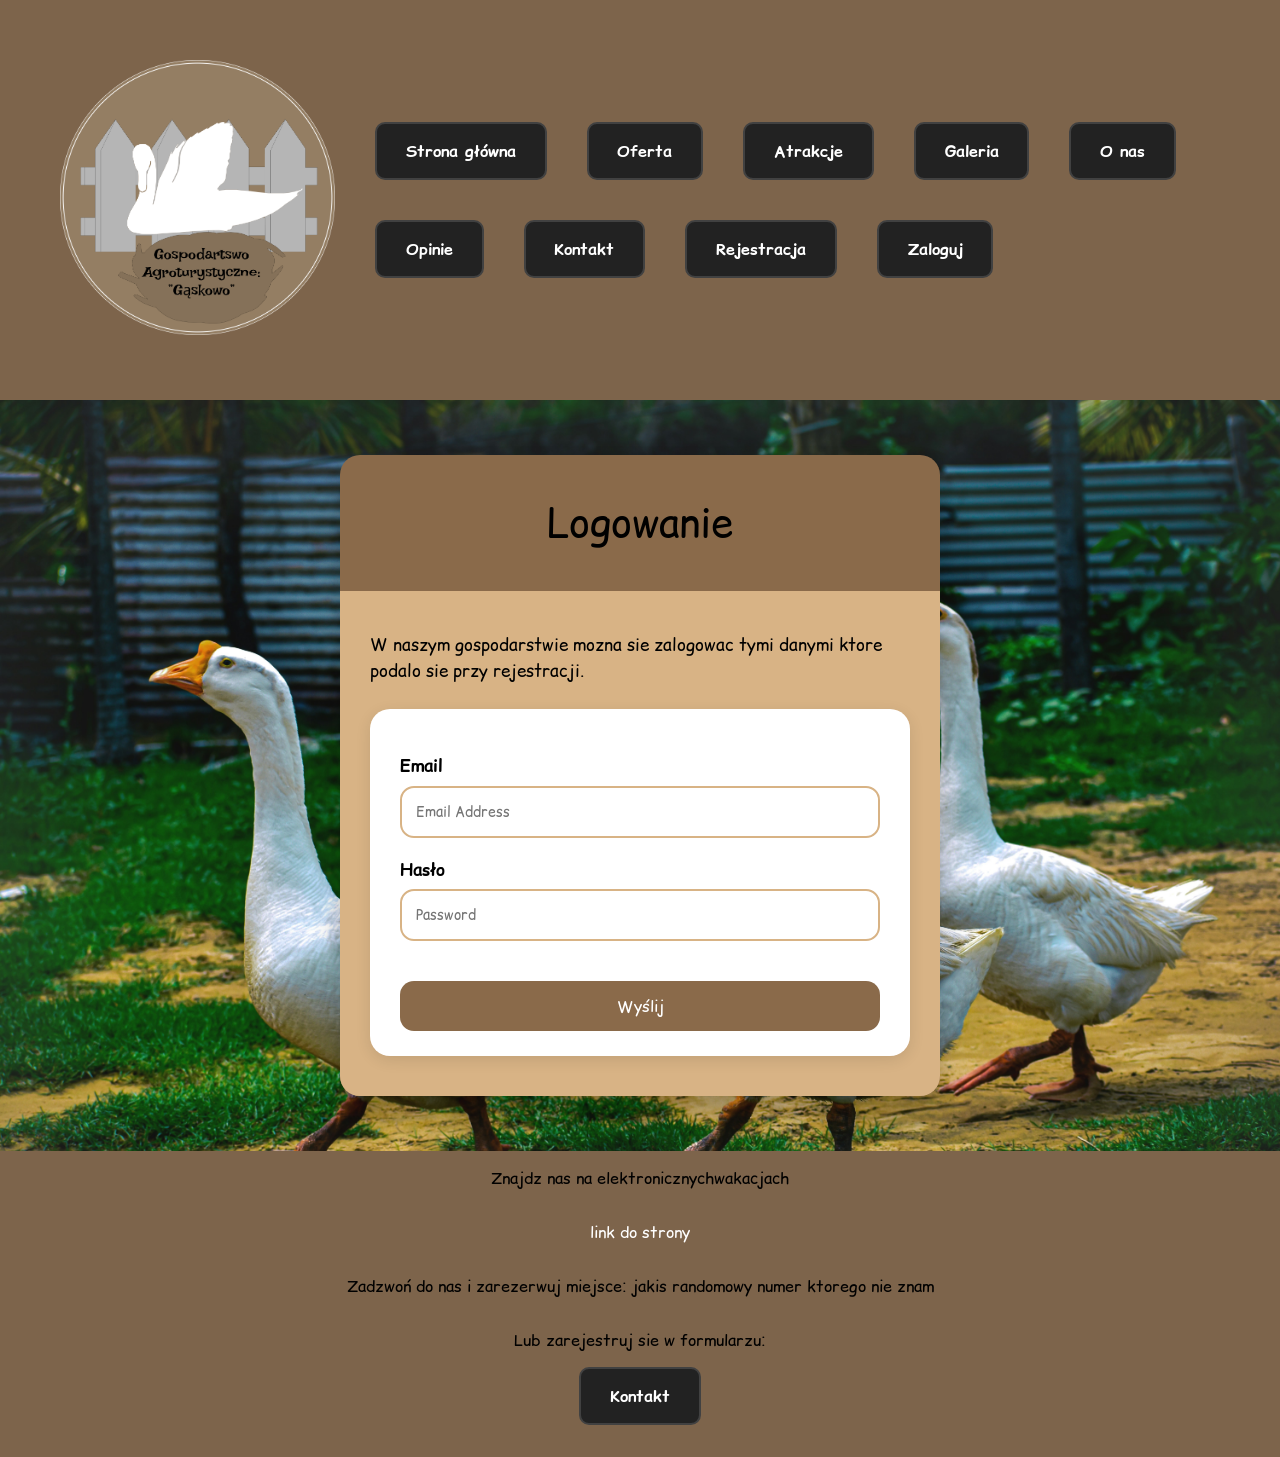
==== projekt/logowanie.html @ 2f47c4a6 "Refactor HTML structure, update styles, and add new image for registration section" ====
<!DOCTYPE html>
<html lang="en">

<head>
   
    <meta charset="UTF-8">
    <meta name="viewport" content="width=device-width, initial-scale=1.0">
    <title>Gospodarstwo agroturystyczne gąskowo</title>
    <link rel="stylesheet" href="strona.css">

        <link rel="preconnect" href="https://fonts.googleapis.com">
    <link rel="preconnect" href="https://fonts.gstatic.com" crossorigin>
    <link href="https://fonts.googleapis.com/css2?family=Comic+Relief:wght@400;700&family=Irish+Grover&display=swap" rel="stylesheet">
</head>

<body>




    <header>
        <nav>
            <li><a href="strona główna.html"><img src="zdjecia/png/Logo.png" alt="Logo" style="width:275px;height:275px;"></a></li>
        <ul class="menu">
           


          <li><button class="button"><a href="strona główna.html">Strona główna</a></button></li>
            

          <li><button class="button"><a href="mojaoferta.html">Oferta</a></button></li><!--przenosi do innego pliku-->
          <li><button class="button"><a href="atrakcje.html">Atrakcje</a></button></li>
          <li><button class="button"><a href="galeria.html">Galeria</a></button></li>
          

          <li><button class="button"><a href="onas.html">O nas</a></button></li>
          <li><button class="button"><a href="opinie.html">Opinie</a></button></li>

          
          <li><button class="button"><a href="kontakt.html">Kontakt</a></button></li>
          <li><button class="button"><a href="mojarejestracja.html">Rejestracja</a></button></li>
          <li><button class="button"><a href="logowanie.html">Zaloguj</a></button></li>


        </ul>
        </nav>
       </header>

   



     






    















       <main>

        <section class="polerejestracji">
      
          <div class="outer-box">
              <div class="header-box">
                <p>Logowanie</p>
              </div>
            
              <div class="content-box">
                <p>
                  W naszym gospodarstwie mozna sie zalogowac tymi danymi ktore podalo sie przy rejestracji.
                </p>
            
                <div class="form-container">
                  <form>
                    <div class="row">
                      <div class="field">
                       
                      
                      </div>
            
                     
                        
                    </div>
            
                    <div class="field full">
                      <label>Email</label>
                      <input type="email" placeholder="Email Address" />
                    </div>
      
                    <!-- 🔽 NOWE POLE HASŁA -->
                    <div class="field full">
                      <label>Hasło</label>
                      <input type="password" placeholder="Password" />
                    </div>
                    <!-- koniec pola hasła -->
            
                    
      
                    <div class="field full">
                      <button type="submit">Wyślij</button>
                    </div>
      
                  </form>
                </div>
              </div>
            </div>
            
        </section>
      
      </main>
      



      

<footer>
  <p>Znajdz nas na elektronicznychwakacjach</p>
  <p> <a href="https://www.clickboredbutton.com/?utm_source=chatgpt.com">link do strony</a></p>
  <p class="futer1">Zadzwoń do nas i zarezerwuj miejsce: jakis randomowy numer ktorego nie znam</p>
  <p>Lub zarejestruj sie w formularzu: <li><button class="button">Kontakt</button></li></p>
  
  
  </footer>
  
  </body>
---- projekt/strona.css ----
*{
    scroll-behavior: smooth;
    list-style: none;
    font-family: "Comic Relief", system-ui;
}



a:visited {
  color: inherit;
  text-decoration: none;
}


body{
  background-color: RGB(255,255,255);
  margin:0;
  font-family: "Comic Relief", system-ui;
}

header{
  
  background-color: RGB(125,100,75);
  color: rgb(255, 255, 255);
  padding: 60px;
  font-family: "Irish Grover", system-ui;
  justify-content: space-between;
  

}

nav{
    display: flex;
    
    align-items:  center;
    justify-content: space-around;
}


ul.menu{
    display: flex;
    gap: 40px;
    list-style: none;
    flex-wrap: wrap;
    
}

h1{
  justify-content: center;
  align-items: center;
}

.hero a:hover{
    background-color:blanchedalmond;
    cursor: pointer;
    transition:all 1s;
}

main{
  background-color: #666;
}



/* Wsuwanie contentow z obrazkami */



.content img{
max-width: 600px;
height: auto;
margin-left: 20px;
border-radius:15px;

animation : slideInLeft 1.3s ease-out forwards;
}

.content {
  display: flex;
  justify-content: space-around;
  align-items: center;
  padding: 20px;

  animation : slideInLeft 1s ease-out forwards;
}


.content2 img{
  max-width: 600px;
  height: auto;
  margin-left: 20px;
  border-radius:15px;

  animation : slideInLeft 1s  ease-out forwards;
  }
  
  
  .content2 {
    display: flex;
    justify-content: space-around;
    align-items: center;
    padding: 20px;
    flex-direction:row-reverse;

   

    animation : slideInRight 1s ease-out forwards;
  }


  .content3 img {
 

 animation : slideInLeft 1.3s ease-out forwards;
    
  }


    .content3 {
      display: flex;
      justify-content: space-around;
      align-items: center;
      padding: 20px;
      
      animation : slideInLeft 1s ease-out forwards;
    }

.mapyg nav{
  background-color: RGB(255,255,255);

  animation : slideInLeft 1.3s ease-out forwards;
}


    .content4 iframe{
      margin-left: 20px;
      border-radius:15px;

      animation : slideInRight 0.9s ease-out forwards;
      }
      

      
      .content4 {
        display: flex;
        justify-content: space-around;
        align-items: center;
        padding: 20px;
        flex-direction:row-reverse;

        animation : slideInRight 0.9s ease-out forwards;
      }


.mapyg{
  margin:0px;
  background-color:rgba(99, 88, 238, 1);
}


.text {
  max-width: 400px;
  background-color: RGB(177,153,124);
  border-radius:15px;
  padding: 15px;
}

.text h3 {
  background-color: RGB(125,100,75);

  font-size: 3em;
  padding: 15px ;
  margin-bottom: 10px;
  margin-top: -20px;
  text-align: center;
  
  border-radius:15px;

  margin-left: -25px;
  margin-right: -25px;

  box-shadow: rgb(0, 0, 0);

}

.text p {
  text-align: justify;

}

.ofertateraz{
  display: flex;
  list-style: none;

  

}


footer{
  display: flex;
  justify-content: center;
  align-items: center;
  flex-direction: column;

  background-color: RGB(125,100,75);
  
}



  /* From Uiverse.io by Hysean2 */ 
  .button {
    
    cursor: pointer;
    padding: 1em 1.8em;
    border-radius: 10px;
    border: 2px solid #414141;
    font-weight: bold;
    font-size: 1em;
    color: white;
    background-color: #222222;
    transition: transform 0.3s ease;
  }
  
  .button:hover {
    transform: scale(1.15);
    border: none;
    background: linear-gradient(
      -80deg,
      rgb(151, 79, 16) 10%,
      rgb(87, 41, 3) 95%
    );
  }
  
  .button:active {
    transform: scale(0.95);
  }
  

  

  /*     wysuwaja sie boxy z boku strony      */ 
  
  
  
  @keyframes slideInLeft {
    from {
      transform: translateX(-100%);
      opacity: 0;
    }
    to {
      transform: translateX(0);
      opacity: 1;
    }
  }
  @keyframes slideInRight {
    from {
      transform: translateX(100%);
      opacity: 0;
    }
    to {
      transform: translateX(0);
      opacity: 1;
    }
  }
  
  
  
  

  
  body {
    background: #666;
    
  }
  
  /* --- Box do rejestracji --- */
  .outer-box {
    max-width: 600px;
    margin: 15px;
    background: #8a6a4a;
    border-radius: 20px;
    box-shadow: 0 20px 28px rgba(0, 0, 0, 0.3);
    overflow: hidden;
  }
  
  .header-box {
    padding: 0px 0;
    text-align: center;
    background: #8a6a4a;
    font-size: 40px;
  }
  
  .header-box h1 {
    font-size: 42px;
    margin: 0;
    font-family: "Comic Relief", cursive;
    color: black;
  }
  
  /* --- Box do rejestracji--- */
  .content-box {
    background: #d8b385;
    padding: 25px 30px 40px 30px;
    font-size: 17px;
    line-height: 1.5;
    color: black;
  }
  
  /* --- Box do rejestracji --- */
  .form-container {
    margin-top: 25px;
    background: #fff;
    padding: 25px 30px;
    border-radius: 20px;
    box-shadow: 0 4px 15px rgba(0, 0, 0, 0.1);
  }
  
  form {
    display: flex;
    flex-direction: column;
    gap: 20px;
  }
  
  .row {
    display: flex;
    gap: 20px;
    flex-wrap: wrap;
  }
  
  .field {
    flex: 1;
    min-width: 140px;
    display: flex;
    flex-direction: column;
  }
  
  .field.full {
    width: 100%;
  }
  
  label {
    font-weight: 600;
    margin-bottom: 6px;
    color: #000;
  }
  
  input,
  textarea {
    width: 100%;
    padding: 14px;
    font-size: 14px;
    border: 2px solid #d8b385;
    border-radius: 14px;
    outline: none;
    box-sizing: border-box;
  }
  
  textarea {
    height: 120px;
    resize: none;
  }
  
 
  .phone-wrapper {
    display: flex;
    align-items: center;
    border: 2px solid #d8b385;
    border-radius: 14px;
    padding-left: 12px;
    gap: 8px;
  }
  
  .phone-icon {
    font-size: 18px;
    flex-shrink: 0;
    user-select: none;
  }
  
  .phone-wrapper input {
    border: none;
    padding-left: 0;
    flex-grow: 1;
    font-size: 14px;
  }
  

  button {
    padding: 14px;
    font-size: 16px;
    background-color: #8a6a4a;
    color: #fff;
    border: none;
    border-radius: 14px;
    cursor: pointer;
    transition: background 0.3s;
  }
  
  button:hover {
    background-color: #6b4f3a;
  }
  

  .field.full button {
    margin-top: 20px;
  }

  section.polerejestracji{
    display: flex;
    justify-content: center;
    align-items: center;
    padding: 40px 0;
    background-image: url(zdjecia/png/gomskidom.jpg);
    background-size: 100%;
    
  }
/*------- Koniec boxa do rejestracji  --------*/
  


/* Ujednolicenie wyglądu linków w menu */
a:link,
a:visited,
a:hover,
a:active {
    color: white;          
    text-decoration: none;
}



ZMIENICZMIENIC KOLOR CZCIONKI
ZMIENIC KOLOR CZCIONKI
ZMIENIC KOLOR CZCIONKI
ZMIENIC KOLOR CZCIONKI

ZMIENIC KOLOR CZCIONKI
ZMIENIC KOLOR CZCIONKI
ZMIENIC KOLOR CZCIONKI
ZMIENIC KOLOR CZCIONKI

ZMIENIC KOLOR CZCIONKI
ZMIENIC KOLOR CZCIONKI
ZMIENIC KOLOR CZCIONKI

ZMIENIC KOLOR CZCIONKI
ZMIENIC KOLOR CZCIONKI
ZMIENIC KOLOR CZCIONKI
ZMIENIC KOLOR CZCIONKI

ZMIENIC KOLOR CZCIONKI
ZMIENIC KOLOR CZCIONKI
ZMIENIC KOLOR CZCIONKI
ZMIENIC KOLOR CZCIONKI
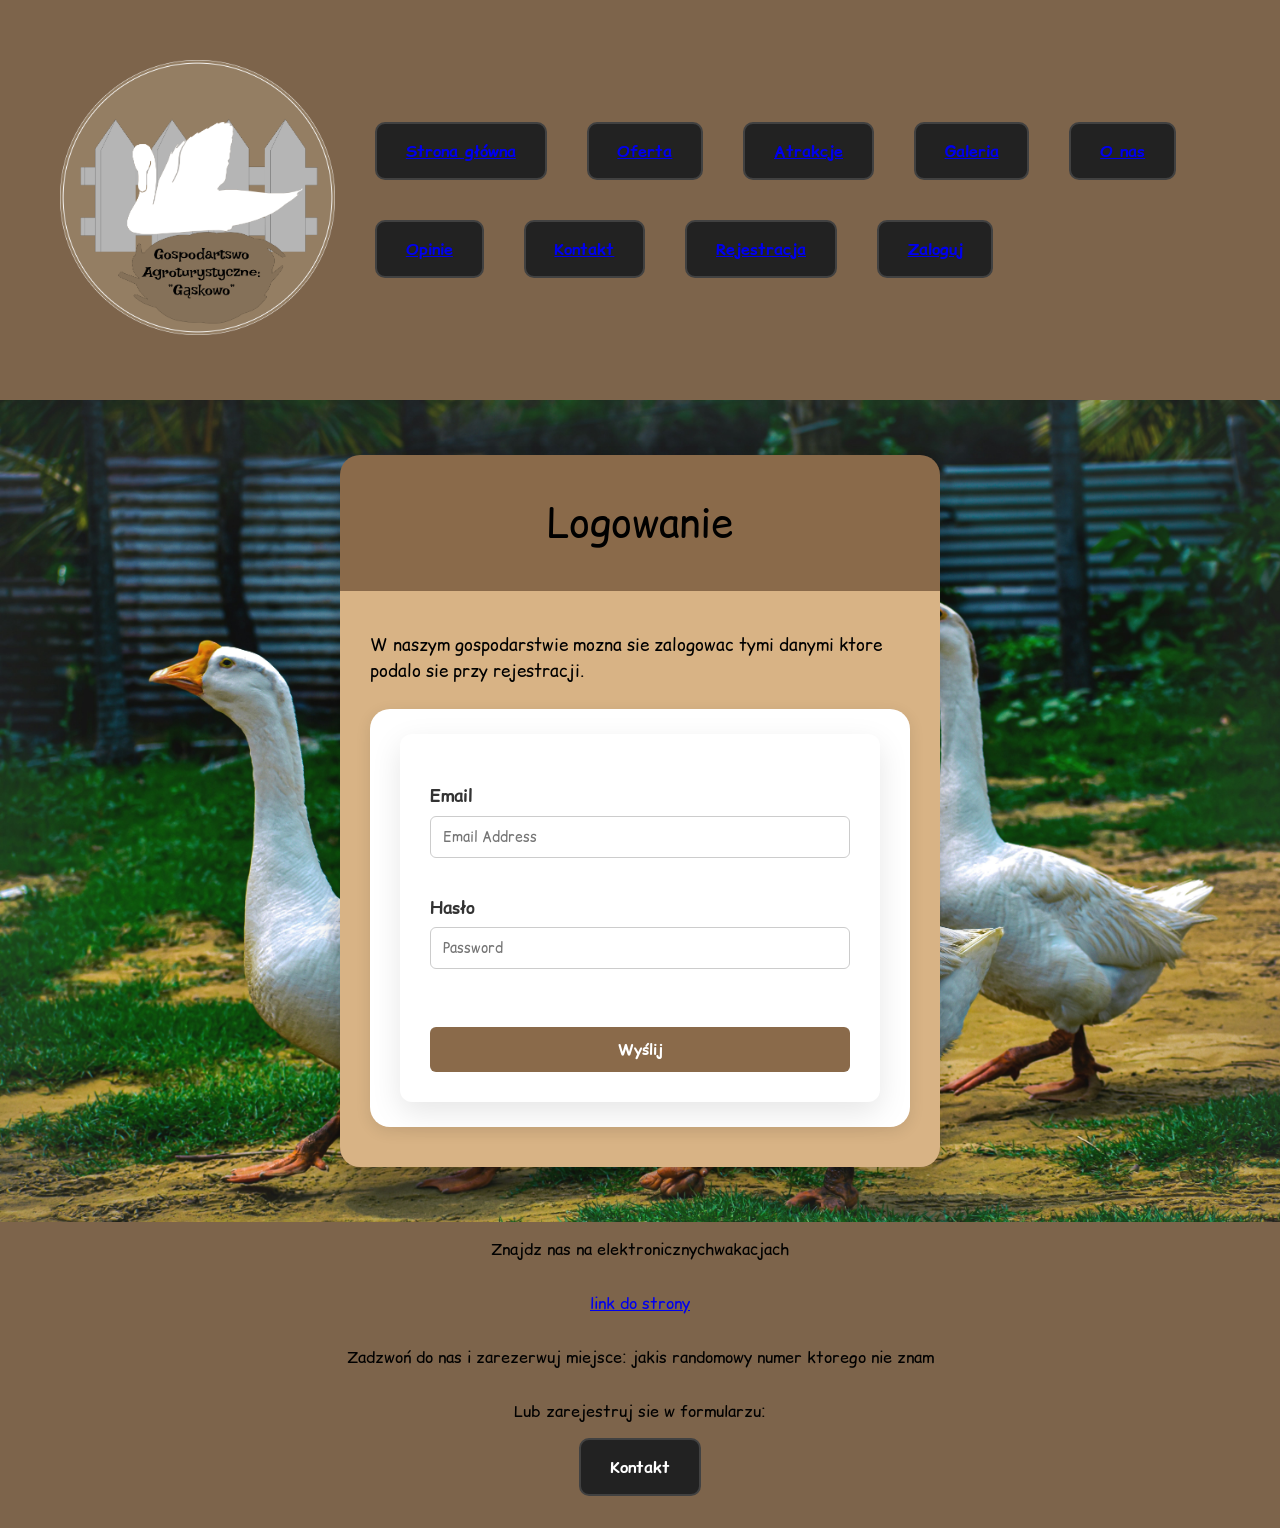
==== commit 5b92cbe2: "Add database connection, update login form, and create contact page with styling improvements" ====
--- a/projekt/logowanie.html
+++ b/projekt/logowanie.html
@@ -104,12 +104,12 @@
                       <input type="email" placeholder="Email Address" />
                     </div>
       
-                    <!-- 🔽 NOWE POLE HASŁA -->
+                   
                     <div class="field full">
                       <label>Hasło</label>
                       <input type="password" placeholder="Password" />
                     </div>
-                    <!-- koniec pola hasła -->
+                    
             
                     
       
--- a/projekt/strona.css
+++ b/projekt/strona.css
@@ -209,7 +209,7 @@
 
 
 
-  /* From Uiverse.io by Hysean2 */ 
+
   .button {
     
     cursor: pointer;
@@ -240,7 +240,7 @@
 
   
 
-  /*     wysuwaja sie boxy z boku strony      */ 
+
   
   
   
@@ -275,7 +275,7 @@
     
   }
   
-  /* --- Box do rejestracji --- */
+
   .outer-box {
     max-width: 600px;
     margin: 15px;
@@ -299,7 +299,7 @@
     color: black;
   }
   
-  /* --- Box do rejestracji--- */
+ 
   .content-box {
     background: #d8b385;
     padding: 25px 30px 40px 30px;
@@ -308,7 +308,7 @@
     color: black;
   }
   
-  /* --- Box do rejestracji --- */
+
   .form-container {
     margin-top: 25px;
     background: #fff;
@@ -415,41 +415,76 @@
     background-size: 100%;
     
   }
-/*------- Koniec boxa do rejestracji  --------*/
-  
-
-
-/* Ujednolicenie wyglądu linków w menu */
-a:link,
-a:visited,
-a:hover,
-a:active {
-    color: white;          
-    text-decoration: none;
-}
-
-
-
-ZMIENICZMIENIC KOLOR CZCIONKI
-ZMIENIC KOLOR CZCIONKI
-ZMIENIC KOLOR CZCIONKI
-ZMIENIC KOLOR CZCIONKI
-
-ZMIENIC KOLOR CZCIONKI
-ZMIENIC KOLOR CZCIONKI
-ZMIENIC KOLOR CZCIONKI
-ZMIENIC KOLOR CZCIONKI
-
-ZMIENIC KOLOR CZCIONKI
-ZMIENIC KOLOR CZCIONKI
-ZMIENIC KOLOR CZCIONKI
-
-ZMIENIC KOLOR CZCIONKI
-ZMIENIC KOLOR CZCIONKI
-ZMIENIC KOLOR CZCIONKI
-ZMIENIC KOLOR CZCIONKI
-
-ZMIENIC KOLOR CZCIONKI
-ZMIENIC KOLOR CZCIONKI
-ZMIENIC KOLOR CZCIONKI
-ZMIENIC KOLOR CZCIONKI
+
+
+h4 {
+  display: flex;
+  justify-content: center;
+  padding: 60px 20px;
+}
+
+form {
+  width: 100%;
+  max-width: 420px;
+  background: #ffffff;
+  padding: 30px;
+  border-radius: 12px;
+  box-shadow: 0 10px 30px rgba(0, 0, 0, 0.1);
+}
+
+
+form label {
+  display: block;
+  margin-bottom: 6px;
+  font-weight: 600;
+  color: #333;
+}
+
+
+form input,
+form textarea {
+  width: 100%;
+  padding: 10px 12px;
+  margin-bottom: 18px;
+  border: 1px solid #ccc;
+  border-radius: 6px;
+  font-size: 14px;
+  transition: border-color 0.2s, box-shadow 0.2s;
+}
+
+
+form input:focus,
+form textarea:focus {
+  outline: none;
+  border-color:#8a6a4a;
+  box-shadow: 0 0 0 2px rgba(79, 70, 229, 0.15);
+}
+
+
+form textarea {
+  resize: vertical;
+  min-height: 120px;
+}
+
+
+form button {
+  width: 100%;
+  padding: 12px;
+  background: #8a6a4a;
+  color: #fff;
+  font-size: 15px;
+  font-weight: 600;
+  border: none;
+  border-radius: 6px;
+  cursor: pointer;
+  transition: background 0.2s, transform 0.1s;
+}
+
+
+form button:hover {
+  background: #000000;
+}
+
+form button:active {
+  transform: scale(0.98);
+}
